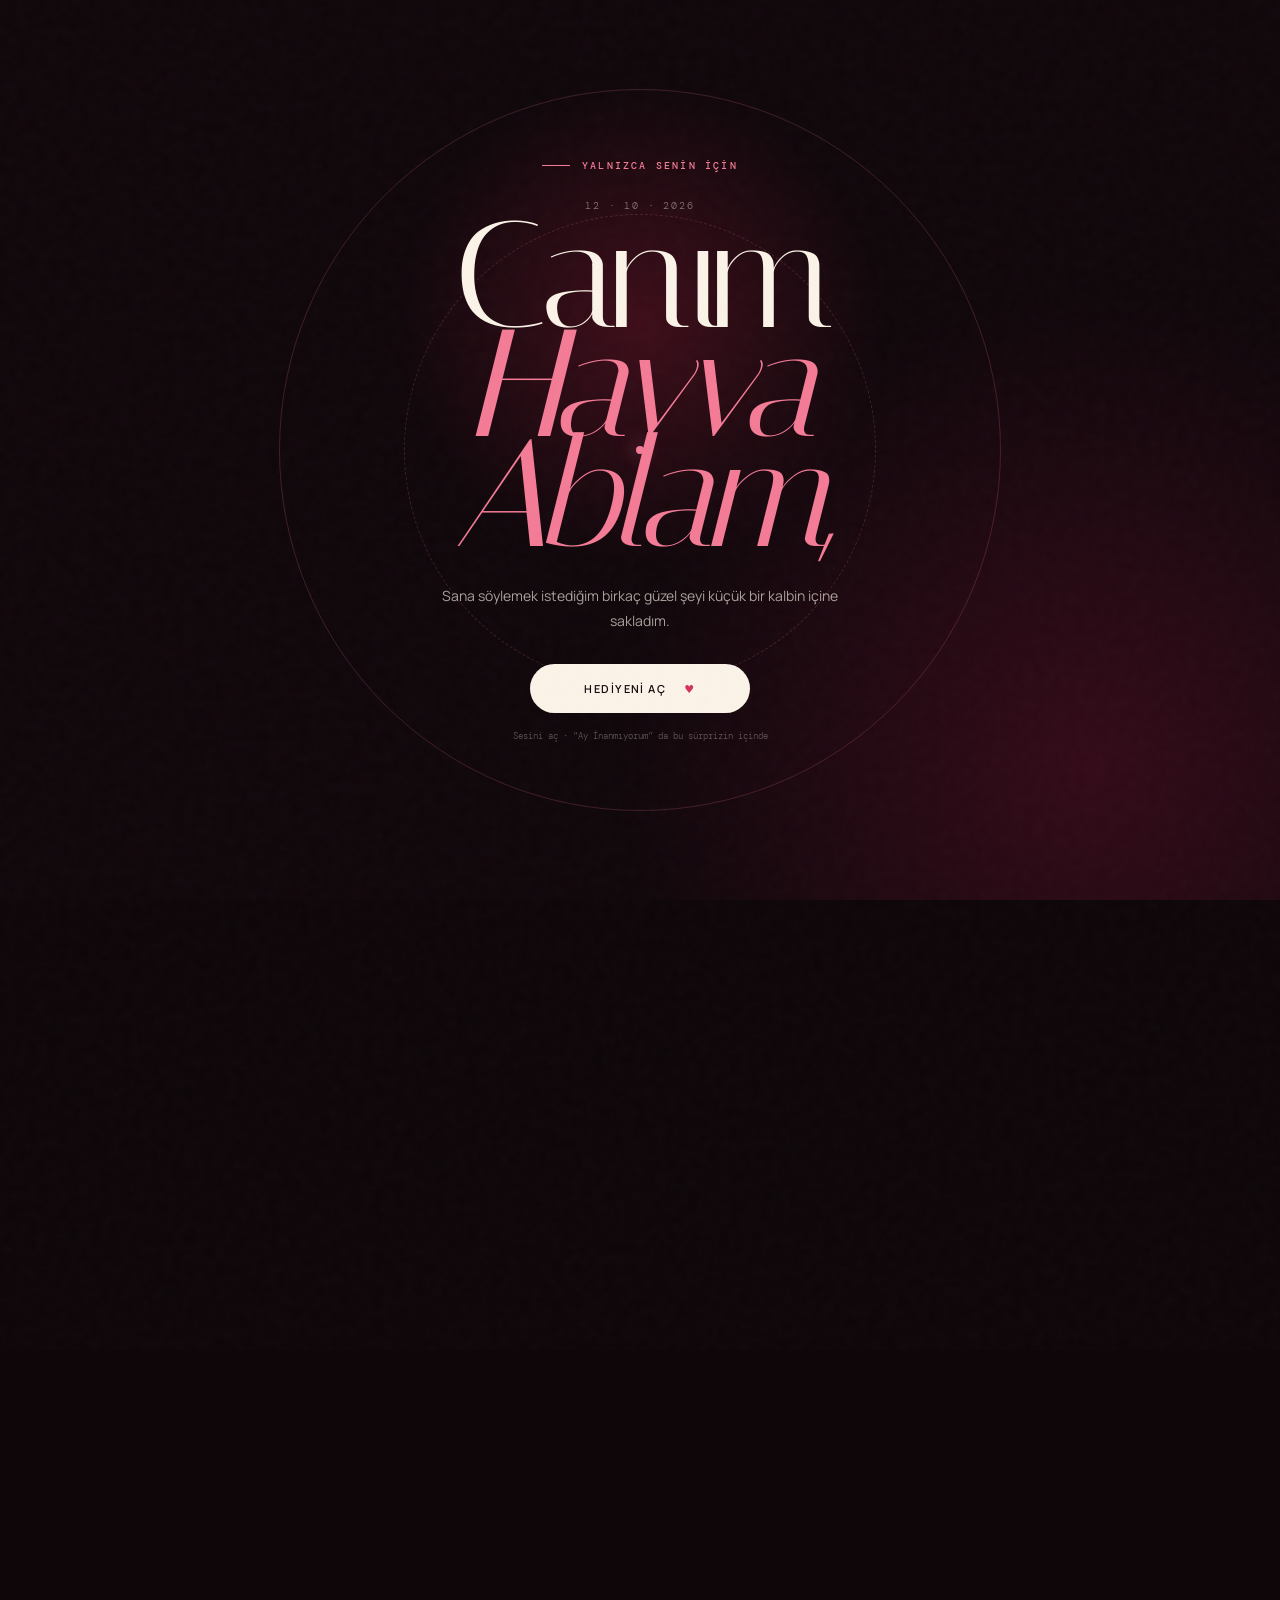
==== index.html @ b68c8271 "Add Havva birthday website for GitHub Pages" ====
<!doctype html>
<html lang="tr">
  <head>
    <meta charset="UTF-8" />
    <meta name="viewport" content="width=device-width, initial-scale=1.0, viewport-fit=cover" />
    <meta name="theme-color" content="#10070b" />
    <meta name="description" content="Samet'ten Havva'ya sevgiyle hazırlanmış küçük bir doğum günü sürprizi." />
    <meta property="og:title" content="Canım Havva Ablama — Doğum Günün Kutlu Olsun" />
    <meta property="og:description" content="Senin için küçük bir sürprizim var…" />
    <title>Canım Havva Ablama ♡</title>
    <link rel="icon" href="data:image/svg+xml,<svg xmlns=%22http://www.w3.org/2000/svg%22 viewBox=%220 0 100 100%22><text y=%22.9em%22 font-size=%2290%22>♥</text></svg>" />
    <link rel="stylesheet" href="styles.css" />
  </head>
  <body class="locked">
    <div class="grain" aria-hidden="true"></div>
    <canvas id="sparkles" aria-hidden="true"></canvas>
    <iframe
      class="music-player"
      id="musicPlayer"
      title="Aşkın Nur Yengi — Ay İnanmıyorum"
      src="https://www.youtube-nocookie.com/embed/zFM9Jq31UEY?enablejsapi=1&playsinline=1&controls=0&loop=1&playlist=zFM9Jq31UEY&rel=0"
      allow="autoplay; encrypted-media"
      aria-hidden="true"
    ></iframe>

    <section class="opening" id="opening" aria-labelledby="opening-title">
      <div class="opening-orbit orbit-one" aria-hidden="true"></div>
      <div class="opening-orbit orbit-two" aria-hidden="true"></div>
      <div class="opening-card">
        <div class="eyebrow"><span></span> yalnızca senin için</div>
        <p class="tiny-note">12 · 10 · 2026</p>
        <h1 id="opening-title">Canım<br /><em>Havva Ablam,</em></h1>
        <p class="opening-copy">Sana söylemek istediğim birkaç güzel şeyi küçük bir kalbin içine sakladım.</p>
        <button class="open-button" id="openButton" type="button">
          <span>Hediyeni aç</span>
          <span class="button-heart" aria-hidden="true">♥</span>
        </button>
        <p class="sound-hint">Sesini aç · “Ay İnanmıyorum” da bu sürprizin içinde</p>
      </div>
    </section>

    <main id="mainContent" aria-hidden="true">
      <section class="hero" id="hero" aria-label="Kelimelerden oluşan kalp">
        <nav class="mini-nav" aria-label="Sayfa başlığı">
          <a href="#hero" class="brand">H ♥ S</a>
          <button class="sound-button" id="soundButton" type="button" aria-label="Sesi kapat" aria-pressed="true">
            <span class="sound-bars" aria-hidden="true"><i></i><i></i><i></i></span>
            <span class="sound-label">müzik açık</span>
          </button>
        </nav>

        <div class="hero-copy" aria-hidden="true">
          <p>SANA SÖYLEMEK İSTEDİĞİM</p>
          <p>BÜTÜN GÜZEL ŞEYLER</p>
        </div>

        <div class="heart-scene" id="heartScene">
          <div class="heart-glow" aria-hidden="true"></div>
          <canvas class="word-heart" id="heartCanvas" aria-hidden="true"></canvas>
          <div class="heart-message">
            <span class="heart-kicker">iyi ki</span>
            <strong>doğdun</strong>
            <span class="heart-name">canım ablam</span>
          </div>
        </div>

        <div class="scroll-note">
          <span>devamı aşağıda</span>
          <i aria-hidden="true"></i>
        </div>
      </section>

      <section class="letter-section" id="letter">
        <div class="section-number" aria-hidden="true">01</div>
        <div class="letter-wrap reveal">
          <p class="script-label">Sana küçük bir not,</p>
          <h2>Senin olduğun her yer<br /><em>biraz daha ev gibi.</em></h2>
          <div class="letter-body">
            <p>
              Hayatımın her döneminde yanımda olduğun, bazen tek bir bakışla ne demek istediğimi anladığın
              ve en sıradan günü bile güzelleştirdiğin için çok şanslıyım.
            </p>
            <p>
              Yeni yaşın; kalbin kadar güzel, kahkahan kadar içten, hayallerin kadar ışıl ışıl olsun.
              İyi ki varsın, iyi ki benim ablamsın.
            </p>
          </div>
          <div class="signature">
            <span>hep yanında,</span>
            <strong>kardeşin Samet ♡</strong>
          </div>
        </div>
      </section>

      <section class="reasons" aria-labelledby="reasons-title">
        <div class="reasons-heading reveal">
          <p class="section-tag">Bir cümleye sığdıramadıklarım</p>
          <h2 id="reasons-title">İyi ki <em>sen.</em></h2>
        </div>
        <div class="reason-list">
          <article class="reason reveal">
            <span class="reason-no">01</span>
            <div><h3>Sırdaşım</h3><p>Anlatamadıklarımı bile anlayan ilk kişi olduğun için.</p></div>
            <span class="reason-icon" aria-hidden="true">✦</span>
          </article>
          <article class="reason reveal">
            <span class="reason-no">02</span>
            <div><h3>En güvenli limanım</h3><p>Dünya biraz fazla geldiğinde hep orada olduğun için.</p></div>
            <span class="reason-icon" aria-hidden="true">☾</span>
          </article>
          <article class="reason reveal">
            <span class="reason-no">03</span>
            <div><h3>Kahkaha ortağım</h3><p>En saçma anıları bile en güzel hikâyeye çevirdiğin için.</p></div>
            <span class="reason-icon" aria-hidden="true">♡</span>
          </article>
        </div>
      </section>

      <section class="wish-section" id="wish">
        <div class="wish-stars" aria-hidden="true"><i></i><i></i><i></i><i></i><i></i></div>
        <div class="wish-content reveal">
          <p class="section-tag">Şimdi gözlerini kapat</p>
          <h2>Bir dilek tut.</h2>
          <p id="wishIntro">Dileğini kalbinde tut. Hazır olduğunda mumları üfle; sonra mesaj olarak Samet’e gönder.</p>

          <div class="cake" id="cake" aria-hidden="true">
            <div class="candles">
              <span><i></i></span><span><i></i></span><span><i></i></span>
            </div>
            <div class="cake-top"></div>
            <div class="cake-body"><b>iyi ki doğdun</b></div>
            <div class="cake-plate"></div>
          </div>

          <button class="blow-button" id="blowButton" type="button" aria-describedby="wishIntro">
            <span aria-hidden="true">✦</span>
            <span>Mumları üfle</span>
            <span aria-hidden="true">✦</span>
          </button>
          <p class="blow-hint" id="blowHint">Bir dilek tut ve dokun</p>

          <form class="wish-form is-waiting" id="wishForm" aria-hidden="true">
            <label for="wishMessage">Dileğin</label>
            <div class="wish-field">
              <textarea id="wishMessage" name="message" minlength="3" maxlength="500" rows="4" placeholder="Dileğimi buraya saklıyorum…" required></textarea>
              <span class="wish-counter" id="wishCounter">0 / 500</span>
            </div>
            <button class="wish-button" id="wishButton" type="submit">
              <span>Dileğimi Samet’e gönder</span>
              <span aria-hidden="true">→</span>
            </button>
          </form>
          <p class="wish-result" id="wishResult" role="status"></p>
        </div>
      </section>

      <footer>
        <p>İyi ki doğdun, iyi ki varsın.</p>
        <span>Samet'ten Havva'ya, sevgiyle · 2026</span>
        <a href="#hero" aria-label="Sayfanın başına dön">↑</a>
      </footer>
    </main>

    <script src="script.js"></script>
  </body>
</html>
---- styles.css ----
@import url('https://fonts.googleapis.com/css2?family=DM+Mono:wght@300;400;500&family=Italiana&family=Manrope:wght@300;400;500;600&display=swap');

:root {
  --ink: #16090e;
  --deep: #0e0609;
  --wine: #641429;
  --red: #d53355;
  --rose: #f47b96;
  --blush: #f8d9df;
  --cream: #fbf3e8;
  --paper: #f8eee3;
  --line: rgba(248, 217, 223, 0.2);
  --serif: 'Italiana', 'Times New Roman', serif;
  --sans: 'Manrope', system-ui, sans-serif;
  --mono: 'DM Mono', monospace;
}

* { box-sizing: border-box; }

html { scroll-behavior: smooth; }

body {
  margin: 0;
  background: var(--deep);
  color: var(--cream);
  font-family: var(--sans);
  overflow-x: hidden;
}

body.locked { overflow: hidden; }

button, a { -webkit-tap-highlight-color: transparent; }
button { font: inherit; }

.grain {
  position: fixed;
  inset: -50%;
  z-index: 50;
  pointer-events: none;
  opacity: .035;
  background-image: url("data:image/svg+xml,%3Csvg viewBox='0 0 200 200' xmlns='http://www.w3.org/2000/svg'%3E%3Cfilter id='n'%3E%3CfeTurbulence type='fractalNoise' baseFrequency='.86' numOctaves='3' stitchTiles='stitch'/%3E%3C/filter%3E%3Crect width='100%25' height='100%25' filter='url(%23n)' opacity='.75'/%3E%3C/svg%3E");
  animation: grain .25s steps(2) infinite;
}

@keyframes grain {
  0% { transform: translate(0, 0); }
  25% { transform: translate(3%, -2%); }
  50% { transform: translate(-2%, 3%); }
  75% { transform: translate(4%, 4%); }
  100% { transform: translate(-3%, -4%); }
}

#sparkles {
  position: fixed;
  inset: 0;
  width: 100%;
  height: 100%;
  pointer-events: none;
  z-index: 18;
}
.music-player { position:fixed; width:1px; height:1px; left:-9999px; bottom:0; border:0; opacity:0; pointer-events:none; }

.opening {
  position: fixed;
  inset: 0;
  z-index: 40;
  display: grid;
  place-items: center;
  min-height: 100svh;
  padding: 28px;
  background:
    radial-gradient(circle at 50% 36%, rgba(167, 30, 61, .3), transparent 28%),
    radial-gradient(circle at 85% 85%, rgba(94, 15, 41, .45), transparent 35%),
    #10070b;
  transition: opacity 1s ease, visibility 1s;
}

.opening.is-gone { opacity: 0; visibility: hidden; }

.opening::before, .opening::after {
  content: '';
  position: absolute;
  border: 1px solid rgba(244, 123, 150, .2);
  border-radius: 50%;
  width: min(72vw, 720px);
  aspect-ratio: 1;
}

.opening::after { width: min(48vw, 470px); border-style: dashed; animation: orbit 32s linear infinite reverse; }

.opening-orbit { position: absolute; width: 8px; height: 8px; border-radius: 50%; background: var(--rose); box-shadow: 0 0 22px var(--rose); }
.orbit-one { animation: floatOne 10s ease-in-out infinite; }
.orbit-two { width: 4px; height: 4px; animation: floatTwo 13s ease-in-out infinite; }

@keyframes orbit { to { transform: rotate(360deg); } }
@keyframes floatOne { 0%,100%{transform:translate(-38vw,-32vh)} 50%{transform:translate(34vw,28vh)} }
@keyframes floatTwo { 0%,100%{transform:translate(31vw,-28vh)} 50%{transform:translate(-29vw,35vh)} }

.opening-card {
  position: relative;
  width: min(600px, 100%);
  text-align: center;
  z-index: 2;
}

.eyebrow, .section-tag {
  color: var(--rose);
  font: 500 10px/1.4 var(--mono);
  letter-spacing: .22em;
  text-transform: uppercase;
}

.eyebrow { display: inline-flex; align-items: center; gap: 12px; }
.eyebrow span { width: 28px; height: 1px; background: currentColor; }
.tiny-note { font: 300 10px var(--mono); letter-spacing: .18em; color: rgba(251,243,232,.45); margin: 26px 0 9px; }

.opening h1 {
  font: 400 clamp(4.6rem, 14vw, 9.5rem)/.72 var(--serif);
  letter-spacing: -.045em;
  margin: 0 0 34px;
}

.opening h1 em { color: var(--rose); font-weight: 400; }
.opening-copy { max-width: 420px; margin: 0 auto 30px; color: rgba(251,243,232,.65); font-size: 14px; line-height: 1.8; }

.open-button, .wish-button {
  border: 0;
  cursor: pointer;
  color: var(--ink);
  background: var(--cream);
  display: inline-flex;
  align-items: center;
  justify-content: center;
  gap: 18px;
  min-width: 220px;
  padding: 17px 24px;
  border-radius: 999px;
  font-size: 11px;
  font-weight: 600;
  letter-spacing: .13em;
  text-transform: uppercase;
  transition: transform .25s ease, background .25s ease, box-shadow .25s ease;
}

.open-button:hover, .wish-button:hover { transform: translateY(-3px); background: white; box-shadow: 0 13px 35px rgba(244,123,150,.18); }
.button-heart { color: var(--red); animation: beat 1.25s ease-in-out infinite; }
@keyframes beat { 0%,100%{transform:scale(1)} 35%{transform:scale(1.35)} 55%{transform:scale(1.05)} }
.sound-hint { font: 300 9px var(--mono); color: rgba(251,243,232,.33); margin-top: 17px; }

#mainContent { opacity: 0; transition: opacity 1s ease .2s; }
#mainContent.is-visible { opacity: 1; }

.hero {
  position: relative;
  display: grid;
  place-items: center;
  min-height: 100svh;
  overflow: hidden;
  background:
    radial-gradient(circle at 50% 48%, rgba(120, 13, 43, .34), transparent 30%),
    linear-gradient(180deg, #0e0609, #13070c 64%, #1b0910);
}

.mini-nav { position: absolute; z-index: 5; inset: 0 0 auto; padding: 25px clamp(20px, 4vw, 65px); display: flex; justify-content: space-between; align-items: center; }
.brand { color: var(--cream); text-decoration: none; font: 400 14px var(--serif); letter-spacing: .12em; }
.sound-button { color: rgba(251,243,232,.62); background: none; border: 0; display: flex; gap: 10px; align-items: center; cursor: pointer; font: 400 9px var(--mono); letter-spacing: .11em; text-transform: uppercase; }
.sound-bars { display: flex; align-items: end; gap: 2px; height: 13px; }
.sound-bars i { display: block; width: 2px; height: 7px; background: var(--rose); animation: sound 1s ease-in-out infinite alternate; }
.sound-bars i:nth-child(2) { animation-delay: -.7s; height: 12px; }
.sound-bars i:nth-child(3) { animation-delay: -.35s; height: 9px; }
.sound-button.muted i { animation-play-state: paused; height: 2px; }
@keyframes sound { to { height: 3px; opacity: .5; } }

.hero-copy { position: absolute; inset: 50% auto auto 50%; width: min(92vw, 950px); transform: translate(-50%, -50%); text-align: center; color: rgba(251,243,232,.035); font: 500 clamp(2.5rem, 8vw, 7.4rem)/.92 var(--sans); letter-spacing: -.06em; }
.hero-copy p { margin: 0; }

.heart-scene { position: relative; width: min(92vw, 760px); aspect-ratio: 1.15; display: grid; place-items: center; }
.heart-glow { position: absolute; width: 52%; aspect-ratio: 1; border-radius: 50%; background: rgba(205,40,78,.28); filter: blur(70px); animation: glow 3s ease-in-out infinite; }
@keyframes glow { 50% { transform: scale(1.15); opacity: .6; } }

.word-heart { position:absolute; inset:0; width:100%; height:100%; }

.heart-message { position: relative; z-index: 4; text-align: center; opacity: 0; transform: translateY(20px); transition: 1s ease; text-shadow: 0 5px 35px var(--deep); }
.heart-message.show { opacity: 1; transform: translateY(0); }
.heart-kicker, .heart-name { display: block; font: 400 10px var(--mono); letter-spacing: .22em; text-transform: uppercase; color: var(--blush); }
.heart-message strong { display: block; font: 400 clamp(4rem, 11vw, 7.5rem)/.88 var(--serif); letter-spacing: -.04em; color: var(--cream); }
.heart-name { color: var(--rose); margin-top: 12px; }

.scroll-note { position: absolute; bottom: 22px; display: flex; flex-direction: column; align-items: center; gap: 9px; font: 300 8px var(--mono); letter-spacing: .16em; color: rgba(251,243,232,.35); text-transform: uppercase; }
.scroll-note i { height: 35px; width: 1px; background: linear-gradient(var(--rose), transparent); animation: scrollLine 1.8s ease-in-out infinite; transform-origin: top; }
@keyframes scrollLine { 0%,100%{transform:scaleY(.25)} 50%{transform:scaleY(1)} }

.letter-section { position: relative; min-height: 100svh; display: grid; place-items: center; padding: clamp(90px, 12vw, 170px) 22px; color: var(--ink); background: var(--paper); overflow: hidden; }
.letter-section::before { content:''; position:absolute; width:520px; height:520px; border:1px solid rgba(100,20,41,.12); border-radius:50%; top:-290px; right:-180px; box-shadow: 0 0 0 80px rgba(100,20,41,.025), 0 0 0 160px rgba(100,20,41,.02); }
.section-number { position:absolute; left:3vw; top:50%; transform:rotate(-90deg); font: 400 10px var(--mono); color:rgba(22,9,14,.35); }
.letter-wrap { width:min(950px,100%); }
.script-label { color: var(--red); font: 400 clamp(1rem, 2vw, 1.35rem) var(--serif); font-style: italic; margin: 0 0 22px; }
.letter-wrap h2, .reasons h2, .wish-content h2 { margin: 0; font: 400 clamp(3.5rem, 8vw, 7.2rem)/.94 var(--serif); letter-spacing: -.045em; }
.letter-wrap h2 em, .reasons h2 em { color: var(--red); font-weight: 400; }
.letter-body { margin: clamp(45px, 8vw, 90px) 0 0 auto; width: min(570px, 100%); display:grid; grid-template-columns:1fr 1fr; gap: clamp(25px,4vw,55px); color: rgba(22,9,14,.62); font-size: 13px; line-height: 1.85; }
.letter-body p { margin:0; }
.signature { margin: 50px 0 0 auto; width:min(570px,100%); display:flex; align-items:center; gap:16px; }
.signature::before { content:''; height:1px; width:45px; background:rgba(22,9,14,.25); }
.signature span { font: 300 10px var(--mono); color:rgba(22,9,14,.5); }
.signature strong { color:var(--wine); font:400 18px var(--serif); }

.reasons { position:relative; padding:clamp(90px,12vw,170px) clamp(22px,8vw,130px); background:#17090f; }
.reasons::after { content:'ABLA'; position:absolute; right:-.04em; top:.02em; font:400 clamp(8rem,26vw,26rem)/1 var(--serif); color:rgba(244,123,150,.018); pointer-events:none; }
.reasons-heading { position:relative; z-index:1; margin-bottom:clamp(60px,8vw,110px); }
.reasons h2 { margin-top:15px; }
.reason-list { position:relative; z-index:1; border-top:1px solid var(--line); }
.reason { display:grid; grid-template-columns:70px 1fr auto; align-items:center; gap:25px; padding:35px 0; border-bottom:1px solid var(--line); transition:padding .35s ease, background .35s ease; }
.reason:hover { padding-left:20px; padding-right:20px; background:rgba(244,123,150,.025); }
.reason-no { color:var(--rose); font:400 9px var(--mono); }
.reason h3 { margin:0 0 8px; font:400 clamp(1.8rem,4vw,3.8rem) var(--serif); }
.reason p { margin:0; color:rgba(251,243,232,.5); font-size:12px; }
.reason-icon { color:var(--rose); font-size:clamp(1.5rem,3vw,2.5rem); }

.wish-section { min-height:100svh; position:relative; display:grid; place-items:center; text-align:center; overflow:hidden; padding:100px 24px; background: radial-gradient(circle at 50% 52%, #71162d 0, #350b19 35%, #13070c 72%); }
.wish-content { position:relative; z-index:2; width:min(720px,100%); }
.wish-content h2 { margin:12px 0 20px; }
.wish-content > p:not(.section-tag):not(.wish-result) { max-width:490px; margin:0 auto 32px; color:rgba(251,243,232,.58); font-size:13px; line-height:1.8; }
.wish-stars i { position:absolute; width:3px; height:3px; border-radius:50%; background:var(--blush); box-shadow:0 0 15px 2px var(--rose); animation:twinkle 2s infinite alternate; }
.wish-stars i:nth-child(1){left:15%;top:22%}.wish-stars i:nth-child(2){left:80%;top:18%;animation-delay:-.6s}.wish-stars i:nth-child(3){left:8%;top:70%;animation-delay:-1.2s}.wish-stars i:nth-child(4){left:89%;top:65%;animation-delay:-.3s}.wish-stars i:nth-child(5){left:64%;top:82%;animation-delay:-1.7s}
@keyframes twinkle { to{transform:scale(3);opacity:.2} }

.cake { position:relative; width:190px; height:165px; margin:45px auto 32px; filter:drop-shadow(0 24px 30px rgba(0,0,0,.3)); }
.cake-body { position:absolute; width:150px; height:68px; left:20px; top:70px; display:grid; place-items:center; border-radius:8px 8px 18px 18px; background:linear-gradient(90deg,#e9b9bd,#f9d9d3 40%,#db9ea8); box-shadow:inset 0 -13px rgba(116,25,49,.1); color:var(--wine); }
.cake-body b { font:400 12px var(--serif); letter-spacing:.04em; }
.cake-top { position:absolute; z-index:2; width:150px; height:35px; left:20px; top:54px; border-radius:50%; background:#f5dbd1; border:1px solid rgba(255,255,255,.45); }
.cake-plate { position:absolute; left:3px; bottom:17px; width:184px; height:12px; border-radius:50%; background:rgba(251,243,232,.38); }
.candles { position:absolute; z-index:3; left:47px; top:5px; width:96px; display:flex; justify-content:space-between; align-items:end; }
.candles span { position:relative; width:7px; height:53px; border-radius:4px 4px 0 0; background:repeating-linear-gradient(45deg,#f9d8de 0 5px,#b62d4d 5px 9px); }
.candles span:nth-child(2) { height:62px; }
.candles i { position:absolute; left:1px; top:-16px; width:6px; height:13px; border-radius:80% 20% 70% 30%; background:#ffd66b; box-shadow:0 0 13px 4px rgba(255,187,72,.62); transform-origin:bottom; animation:flame .7s ease-in-out infinite alternate; transition:.35s ease; }
@keyframes flame { to{transform:rotate(8deg) scale(.82)} }
.cake.blown .candles i { opacity:0; transform:translateY(-10px) scale(.2); }
.candles span::after { content:''; position:absolute; left:1px; top:-15px; width:6px; height:14px; border-radius:50%; background:rgba(251,243,232,.42); opacity:0; transform:translateY(0) scale(.2); }
.cake.blown .candles span::after { animation:smoke 1.5s ease-out forwards; }
.cake.blown .candles span:nth-child(2)::after { animation-delay:.12s; }
.cake.blown .candles span:nth-child(3)::after { animation-delay:.24s; }
@keyframes smoke { 0%{opacity:.6;transform:translateY(0) scale(.25)} 60%{opacity:.28;transform:translate(7px,-20px) scale(1.1)} 100%{opacity:0;transform:translate(-4px,-36px) scale(1.8)} }
.blow-button { border:1px solid rgba(248,217,223,.35); border-radius:999px; padding:15px 24px; color:var(--cream); background:rgba(251,243,232,.08); cursor:pointer; display:inline-flex; align-items:center; gap:13px; font:600 10px var(--mono); letter-spacing:.13em; text-transform:uppercase; backdrop-filter:blur(10px); transition:transform .25s ease, background .25s ease, opacity .45s ease; }
.blow-button:hover { transform:translateY(-3px) scale(1.02); background:rgba(251,243,232,.14); }
.blow-button:focus-visible { outline:2px solid var(--blush); outline-offset:4px; }
.blow-button.is-gone { opacity:0; transform:scale(.9); pointer-events:none; }
.blow-button[hidden], .blow-hint[hidden] { display:none; }
.blow-hint { margin:11px auto 0!important; color:rgba(251,243,232,.36)!important; font:8px var(--mono)!important; letter-spacing:.15em; text-transform:uppercase; transition:opacity .35s ease; }
.blow-hint.is-gone { opacity:0; }
.wish-button { background:var(--cream); min-width:210px; }
.wish-button:disabled { cursor:default; opacity:.72; transform:none; }
.wish-form { width:min(560px,100%); margin:35px auto 0; max-height:420px; opacity:1; transform:none; transition:opacity .7s ease, transform .7s ease, max-height .7s ease, margin .7s ease; }
.wish-form.is-waiting { max-height:0; margin-top:0; opacity:0; transform:translateY(24px); overflow:hidden; pointer-events:none; }
.wish-form label { display:block; margin:0 0 10px 8px; text-align:left; color:var(--blush); font:500 9px var(--mono); letter-spacing:.16em; text-transform:uppercase; }
.wish-field { position:relative; margin-bottom:16px; }
.wish-field textarea { width:100%; min-height:120px; resize:vertical; border:1px solid rgba(248,217,223,.22); border-radius:20px; outline:none; padding:20px 20px 38px; color:var(--cream); background:rgba(14,6,9,.42); font:400 16px/1.6 var(--serif); box-shadow:inset 0 1px rgba(255,255,255,.04); transition:border-color .25s, box-shadow .25s; }
.wish-field textarea::placeholder { color:rgba(251,243,232,.32); }
.wish-field textarea:focus { border-color:rgba(244,123,150,.7); box-shadow:0 0 0 4px rgba(244,123,150,.08); }
.wish-counter { position:absolute; right:16px; bottom:13px; color:rgba(251,243,232,.35); font:9px var(--mono); }
.honeypot { position:absolute!important; left:-9999px!important; width:1px!important; height:1px!important; opacity:0!important; }
.wish-result { height:0; overflow:hidden; opacity:0; margin:0; color:var(--blush); font:400 16px/1.6 var(--serif); transition:.6s ease; }
.wish-result.show { height:auto; min-height:60px; opacity:1; margin-top:25px; }
.wish-result.error { color:#ffd0d8; }

footer { min-height:180px; display:grid; grid-template-columns:1fr auto 1fr; align-items:center; gap:25px; padding:35px clamp(22px,5vw,70px); border-top:1px solid var(--line); background:#0e0609; }
footer p { margin:0; font:400 clamp(1.2rem,2vw,2rem) var(--serif); }
footer span { font:300 8px var(--mono); letter-spacing:.15em; color:rgba(251,243,232,.35); text-transform:uppercase; }
footer a { justify-self:end; width:42px; height:42px; display:grid; place-items:center; border:1px solid var(--line); border-radius:50%; text-decoration:none; color:var(--rose); }

.reveal { opacity:0; transform:translateY(40px); transition:opacity 1s ease, transform 1s ease; }
.reveal.visible { opacity:1; transform:none; }

@media (max-width: 700px) {
  .opening { padding:22px; }
  .opening::before { width:110vw; }
  .opening::after { width:82vw; }
  .opening h1 { font-size:clamp(4.3rem,24vw,6.8rem); margin-bottom:28px; }
  .opening-copy { font-size:12px; max-width:330px; }
  .sound-hint { display:none; }
  .mini-nav { padding:20px; }
  .heart-scene { width:100vw; transform:scale(1.12); }
  .heart-message strong { font-size:clamp(3.4rem,18vw,5.4rem); }
  .heart-kicker,.heart-name { font-size:8px; }
  .letter-section { padding-left:24px; padding-right:24px; }
  .section-number { display:none; }
  .letter-wrap h2 { font-size:clamp(3rem,15vw,5rem); }
  .letter-body { grid-template-columns:1fr; gap:18px; margin-top:45px; }
  .signature { flex-wrap:wrap; margin-top:36px; }
  .reasons { padding-left:24px; padding-right:24px; }
  .reasons h2,.wish-content h2 { font-size:clamp(3.6rem,18vw,5.5rem); }
  .reason { grid-template-columns:35px 1fr auto; gap:12px; padding:28px 0; }
  .reason:hover { padding-left:8px; padding-right:8px; }
  .reason p { font-size:11px; line-height:1.55; }
  .wish-section { padding-left:20px; padding-right:20px; }
  footer { grid-template-columns:1fr auto; }
  footer span { display:none; }
}

@media (prefers-reduced-motion: reduce) {
  *, *::before, *::after { scroll-behavior:auto!important; animation-duration:.01ms!important; animation-iteration-count:1!important; transition-duration:.01ms!important; }
}

@media (hover: none) { .reason:hover { padding-left:0; padding-right:0; background:none; } }
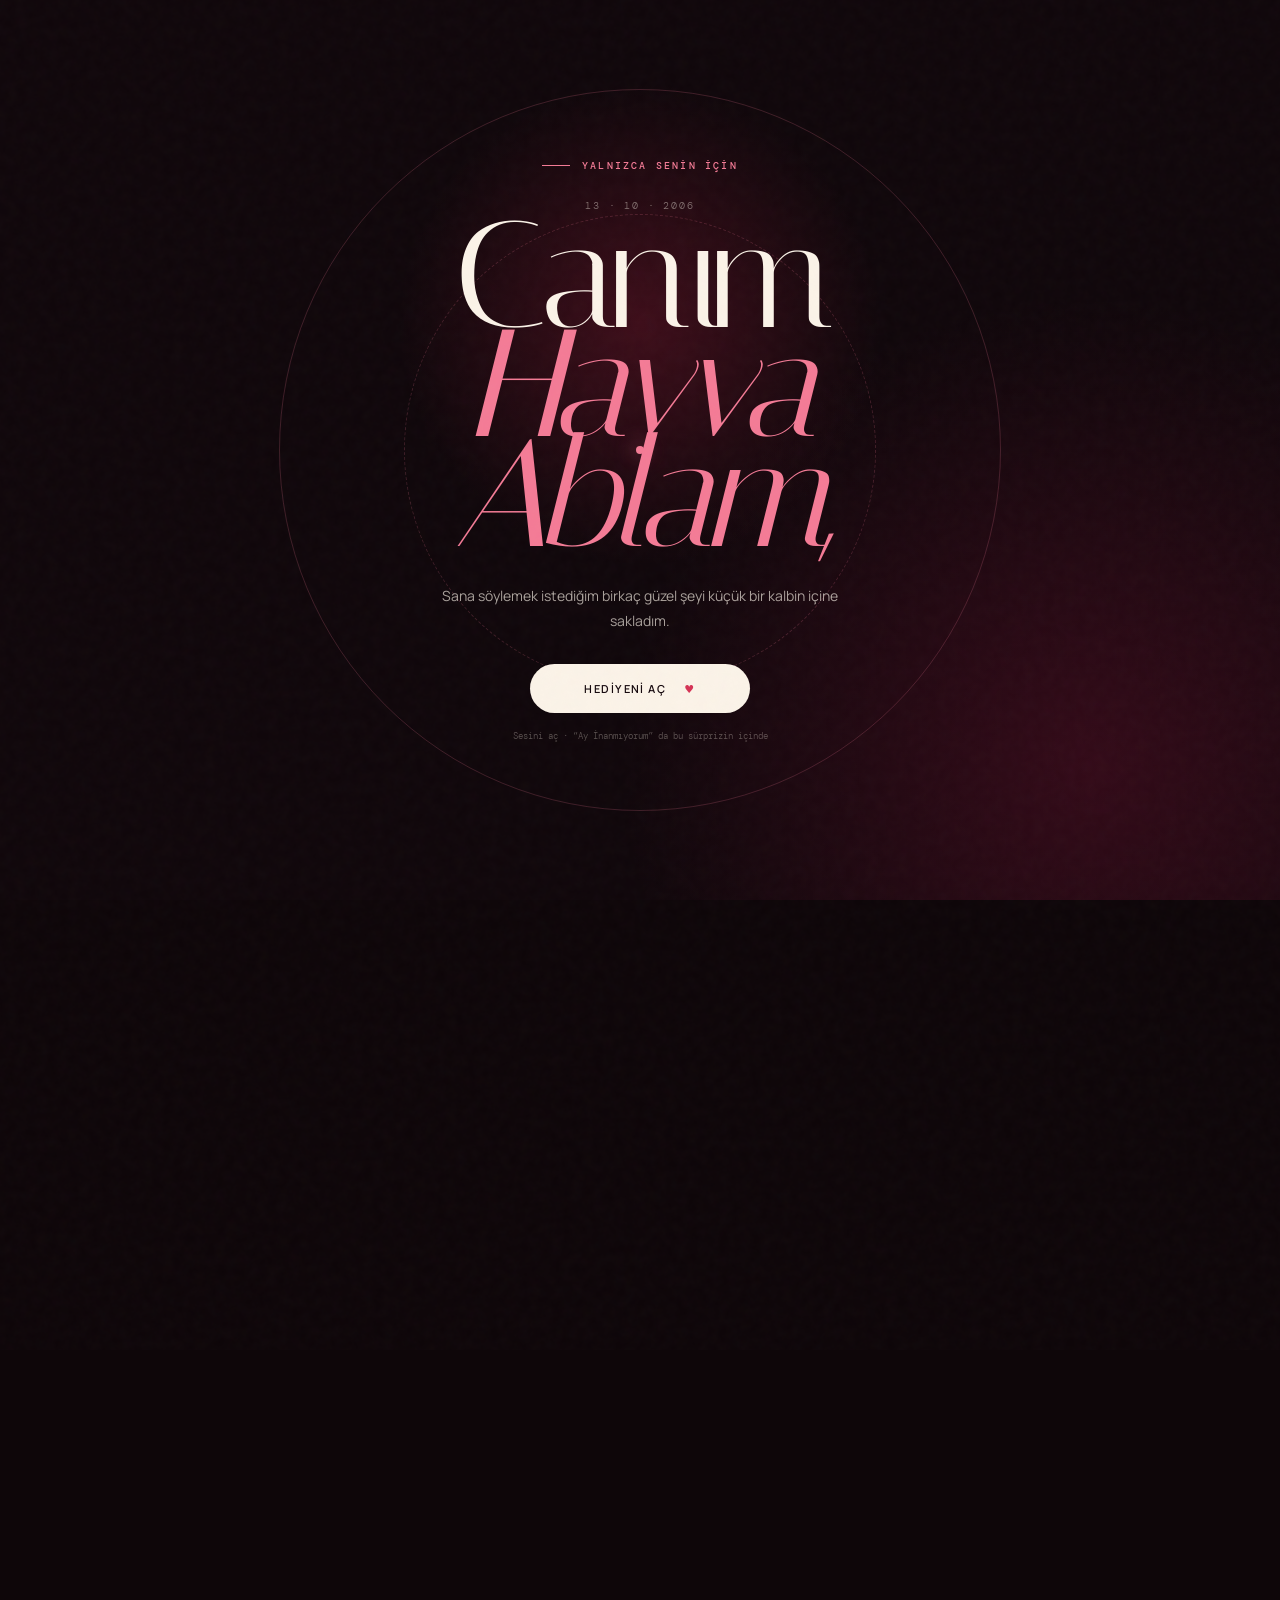
==== commit fee9d295: "Correct birthday date and hide from search" ====
--- a/index.html
+++ b/index.html
@@ -5,6 +5,8 @@
     <meta name="viewport" content="width=device-width, initial-scale=1.0, viewport-fit=cover" />
     <meta name="theme-color" content="#10070b" />
     <meta name="description" content="Samet'ten Havva'ya sevgiyle hazırlanmış küçük bir doğum günü sürprizi." />
+    <meta name="robots" content="noindex, nofollow, noarchive, nosnippet, noimageindex" />
+    <meta name="googlebot" content="noindex, nofollow, noarchive, nosnippet, noimageindex" />
     <meta property="og:title" content="Canım Havva Ablama — Doğum Günün Kutlu Olsun" />
     <meta property="og:description" content="Senin için küçük bir sürprizim var…" />
     <title>Canım Havva Ablama ♡</title>
@@ -28,7 +30,7 @@
       <div class="opening-orbit orbit-two" aria-hidden="true"></div>
       <div class="opening-card">
         <div class="eyebrow"><span></span> yalnızca senin için</div>
-        <p class="tiny-note">12 · 10 · 2026</p>
+        <p class="tiny-note">13 · 10 · 2006</p>
         <h1 id="opening-title">Canım<br /><em>Havva Ablam,</em></h1>
         <p class="opening-copy">Sana söylemek istediğim birkaç güzel şeyi küçük bir kalbin içine sakladım.</p>
         <button class="open-button" id="openButton" type="button">
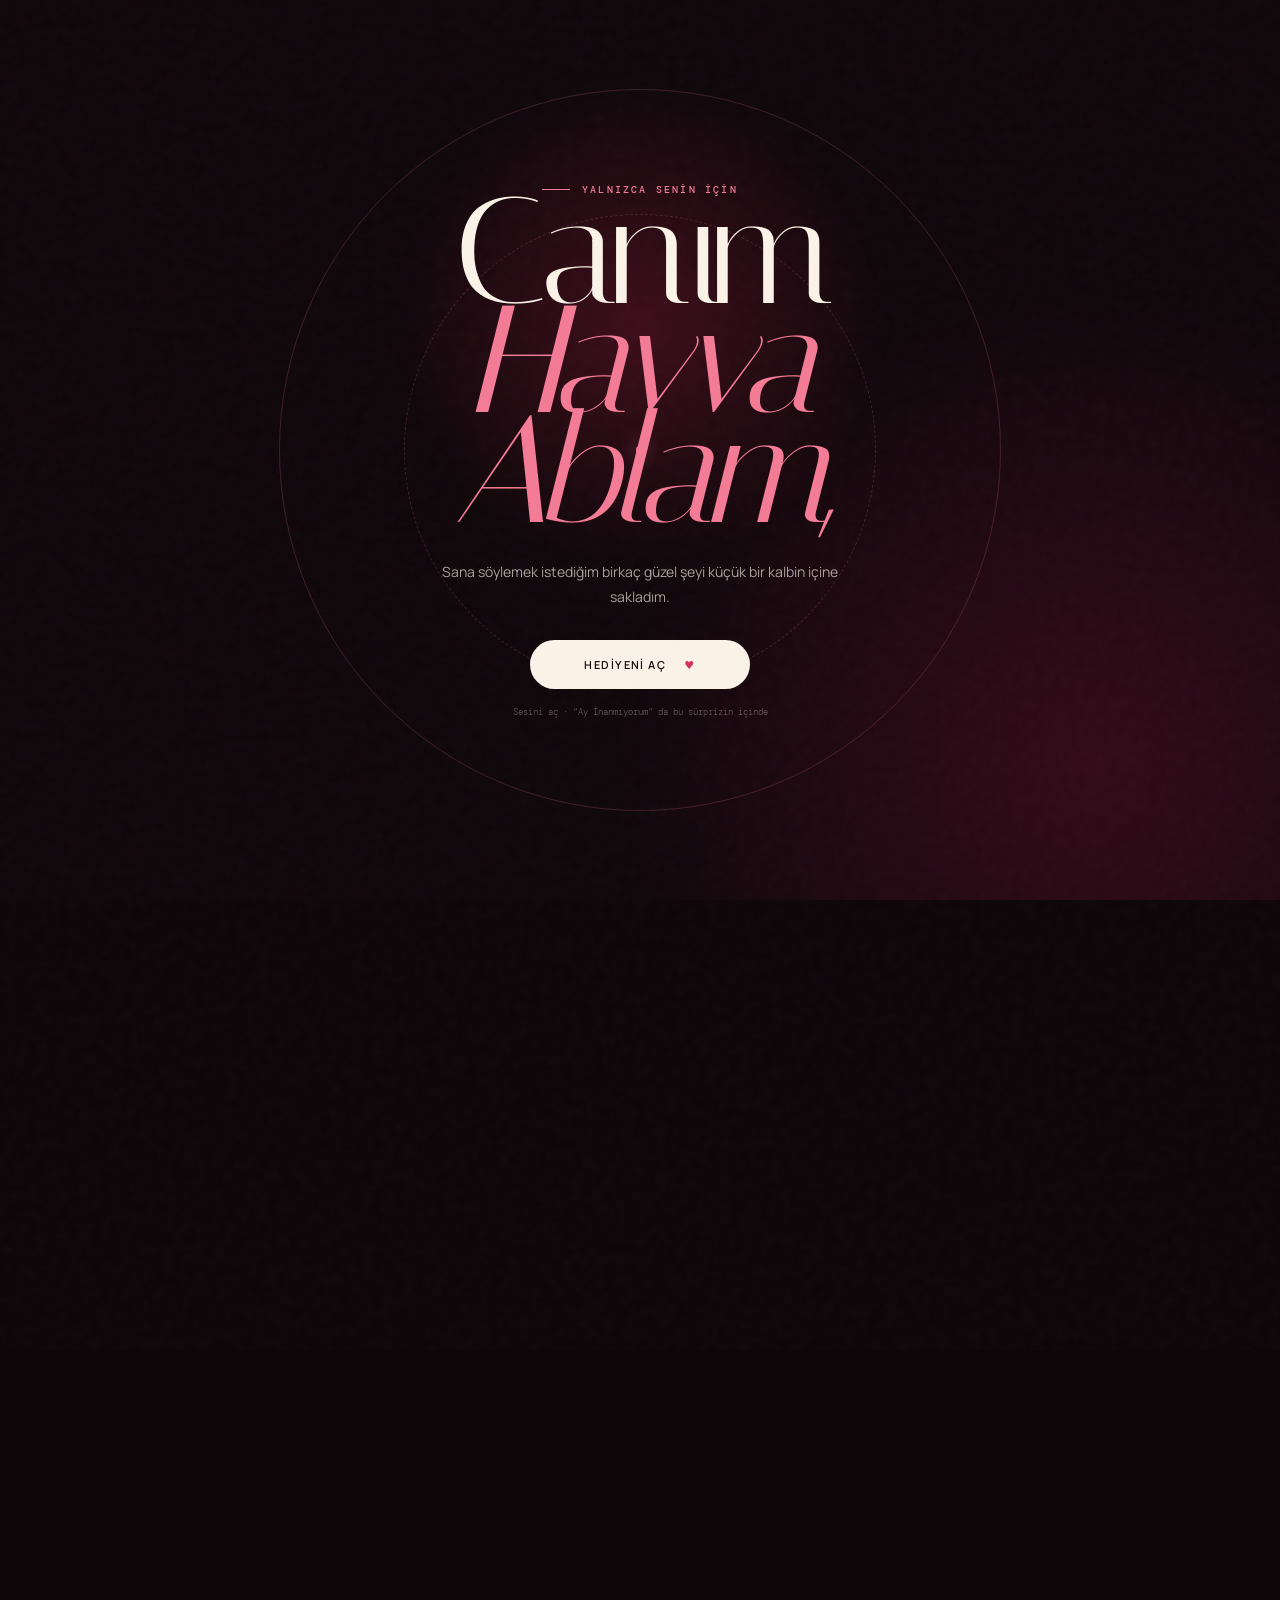
==== commit 8b054214: "Remove date from welcome screen" ====
--- a/index.html
+++ b/index.html
@@ -30,7 +30,6 @@
       <div class="opening-orbit orbit-two" aria-hidden="true"></div>
       <div class="opening-card">
         <div class="eyebrow"><span></span> yalnızca senin için</div>
-        <p class="tiny-note">13 · 10 · 2006</p>
         <h1 id="opening-title">Canım<br /><em>Havva Ablam,</em></h1>
         <p class="opening-copy">Sana söylemek istediğim birkaç güzel şeyi küçük bir kalbin içine sakladım.</p>
         <button class="open-button" id="openButton" type="button">
--- a/styles.css
+++ b/styles.css
@@ -112,7 +112,6 @@
 
 .eyebrow { display: inline-flex; align-items: center; gap: 12px; }
 .eyebrow span { width: 28px; height: 1px; background: currentColor; }
-.tiny-note { font: 300 10px var(--mono); letter-spacing: .18em; color: rgba(251,243,232,.45); margin: 26px 0 9px; }
 
 .opening h1 {
   font: 400 clamp(4.6rem, 14vw, 9.5rem)/.72 var(--serif);
